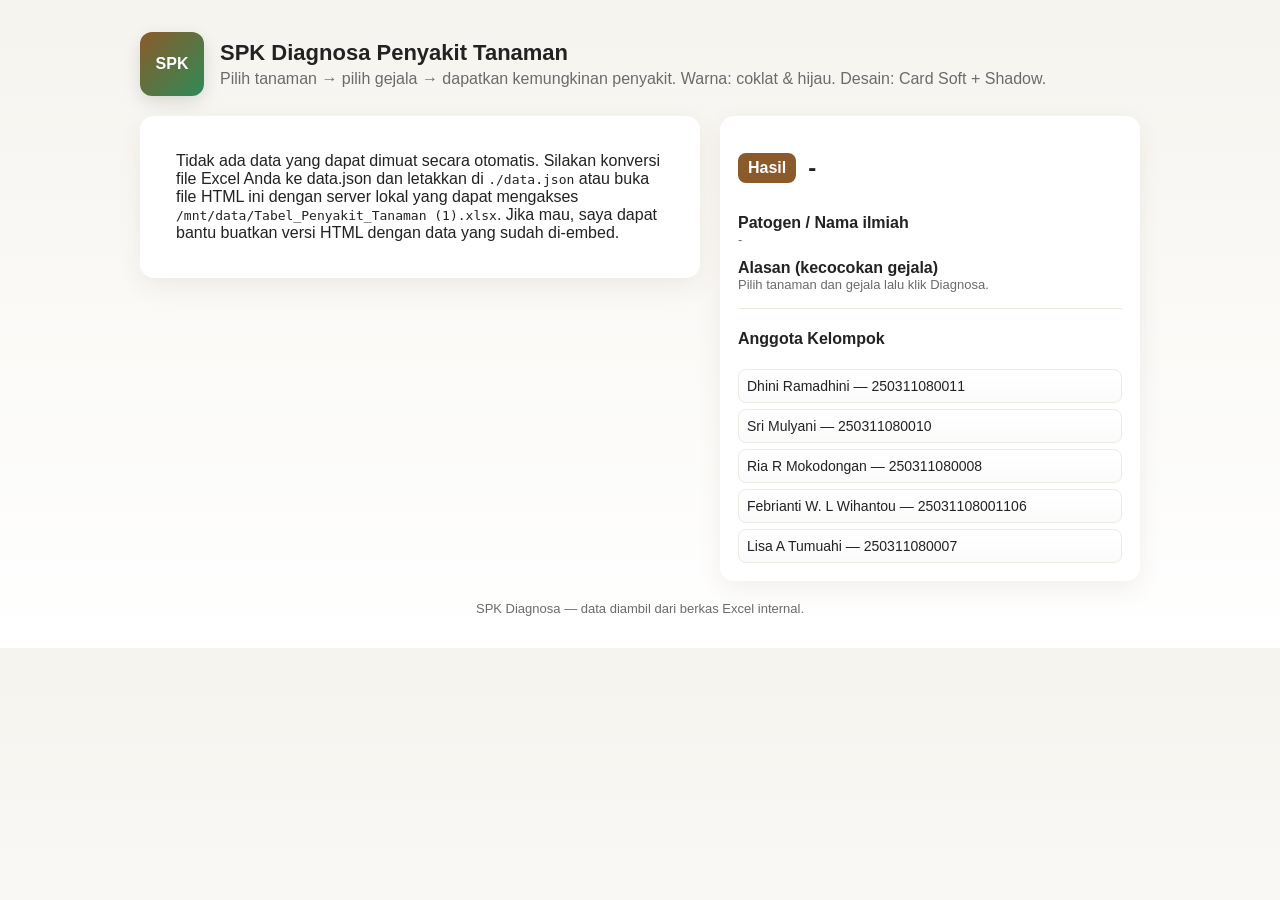
==== index.html @ 88ee93d5 "Rename Index.html to index.html" ====
<!doctype html>
<html lang="id">
<head>
  <meta charset="utf-8" />
  <meta name="viewport" content="width=device-width,initial-scale=1" />
  <title>SPK Diagnosa Penyakit Tanaman</title>
  <style>
    :root {
      --brown: #8B5A2B;
      --green: #2E8B57;
      --bg: #f6f4ef;
      --card: #fff;
      --muted: #6b6b6b;
    }
    body{font-family:Inter,Segoe UI,Roboto,Arial; background:linear-gradient(180deg,var(--bg),#ffffff); margin:0; padding:32px; color:#222;}
    .container{max-width:1000px;margin:0 auto;}
    .header{display:flex;align-items:center;gap:16px;margin-bottom:20px;}
    .logo{width:64px;height:64px;border-radius:12px;background:linear-gradient(135deg,var(--brown),var(--green));box-shadow:0 6px 18px rgba(0,0,0,0.12);display:flex;align-items:center;justify-content:center;color:white;font-weight:700;}
    h1{margin:0;font-size:22px;}
    p.lead{margin:4px 0 0;color:var(--muted);}

    .grid{display:grid;grid-template-columns:1fr 420px;gap:20px;align-items:start;}

    /* Card soft + shadow */
    .card{background:var(--card);border-radius:14px;padding:18px;box-shadow:0 8px 24px rgba(99,64,38,0.08);}    
    .card h3{margin-top:0;color:var(--brown);}    
    .select-row{display:flex;gap:12px;flex-direction:column;}
    label{
      font-size:13px;color:#444;font-weight:600;
    }
    select, .chip-list{width:100%;padding:10px;border-radius:10px;border:1px solid #e6e2dc;background:#fff;font-size:14px;}
    .chip-list{min-height:48px;display:flex;flex-wrap:wrap;gap:8px;align-items:center}
    .chip{padding:8px 10px;border-radius:999px;background:#fbf8f6;border:1px solid #efe7de;font-size:13px;color:#3b3b3b;box-shadow:0 4px 10px rgba(0,0,0,0.04)}
    button.primary{background:linear-gradient(90deg,var(--green),#3aa66a);color:white;border:none;padding:10px 14px;border-radius:10px;font-weight:700;cursor:pointer;box-shadow:0 8px 20px rgba(46,139,87,0.14)}
    .result-title{display:flex;align-items:center;gap:12px;}
    .result-badge{background:var(--brown);color:white;padding:6px 10px;border-radius:8px;font-weight:700}
    .muted{color:var(--muted);font-size:13px}

    .members{font-size:14px;display:flex;flex-direction:column;gap:6px}
    .member{padding:8px;border-radius:8px;background:linear-gradient(180deg,#fff,#fbfbfb);border:1px solid #efeae4}
    footer{margin-top:20px;text-align:center;color:var(--muted);font-size:13px}
    @media(max-width:880px){ .grid{grid-template-columns:1fr; } }
  </style>
</head>
<body>
  <div class="container">
    <div class="header">
      <div class="logo">SPK</div>
      <div>
        <h1>SPK Diagnosa Penyakit Tanaman</h1>
        <p class="lead">Pilih tanaman → pilih gejala → dapatkan kemungkinan penyakit. Warna: coklat & hijau. Desain: Card Soft + Shadow.</p>
      </div>
    </div>

    <div class="grid">
      <div class="card" id="leftCard">
        <h3>Pilih Tanaman & Gejala</h3>
        <div class="select-row">
          <div>
            <label for="tanamanSelect">Tanaman</label>
            <select id="tanamanSelect">
              <option value="">-- Pilih Tanaman --</option>
            </select>
          </div>

          <div>
            <label for="gejalaSelect">Gejala (pilih satu atau lebih)</label>
            <select id="gejalaSelect" multiple size="6"></select>
            <div class="muted" style="margin-top:8px">Tahan Ctrl/Cmd untuk memilih lebih dari satu.</div>
          </div>

          <div style="display:flex;gap:10px;align-items:center">
            <button class="primary" id="diagnosaBtn">Diagnosa</button>
            <button id="resetBtn" style="padding:10px;border-radius:10px;background:#fff;border:1px solid #efe7de;cursor:pointer">Reset</button>
          </div>
        </div>

        <div style="margin-top:18px">
          <h4>Gejala terpilih</h4>
          <div class="chip-list" id="selectedChips"></div>
        </div>
      </div>

      <div class="card" id="resultCard">
        <div class="result-title">
          <div class="result-badge">Hasil</div>
          <div>
            <h2 id="resultPenyakit">-</h2>
            <div class="muted" id="resultTanaman"></div>
          </div>
        </div>

        <div style="margin-top:12px">
          <strong>Patogen / Nama ilmiah</strong>
          <div id="resultPatogen" class="muted">-</div>
        </div>

        <div style="margin-top:12px">
          <strong>Alasan (kecocokan gejala)</strong>
          <div id="reasoning" class="muted">Pilih tanaman dan gejala lalu klik Diagnosa.</div>
        </div>

        <hr style="margin:16px 0;border:none;border-top:1px solid #efe7de">

        <h4>Anggota Kelompok</h4>
        <div class="members">
          <div class="member">Dhini Ramadhini — 250311080011</div>
          <div class="member">Sri Mulyani — 250311080010</div>
          <div class="member">Ria R Mokodongan — 250311080008</div>
          <div class="member">Febrianti W. L Wihantou — 25031108001106</div>
          <div class="member">Lisa A Tumuahi — 250311080007</div>
        </div>

      </div>
    </div>

    <footer>
      SPK Diagnosa — data diambil dari berkas Excel internal.
    </footer>
  </div>

  <script>
    // NOTE: This page expects data to be supplied as a JSON array of objects with the fields:
    // {tanaman: string, penyakit: string, patogen: string, gejala: ["gejala1","gejala2"]}
    // For convenience the original Excel file path that you uploaded is:
    // /mnt/data/Tabel_Penyakit_Tanaman (1).xlsx
    // ---
    // Because client-side browsers cannot directly parse .xlsx without extra libraries, there are two easy options:
    // 1) (Recommended) On your machine, convert the Excel to JSON (array) and save as data.json next to this HTML. Example script (Python/pandas):
    //    df = pd.read_excel('Tabel_Penyakit_Tanaman (1).xlsx')
    //    df.to_json('data.json', orient='records', force_ascii=False)
    //    Then place data.json alongside this HTML and the app will load it automatically.
    // 2) Alternatively, embed the DATA array directly in this file by replacing the placeholder below.

    // If you converted Excel to data.json and placed it next to this file, the app will attempt to load it automatically.
    const FALLBACK_JSON = '/mnt/data/data.json';

    // Simple loader: try to fetch data.json, otherwise fall back to embedded DATA variable (if you manually paste it below).
    let DATA = null;

    async function loadData(){
      // Try to fetch JSON file
      try{
        const resp = await fetch(FALLBACK_JSON);
        if(resp.ok){
          DATA = await resp.json();
          initApp();
          return;
        }
      }catch(e){ /* ignore */ }

      // If no external json, try to use embedded placeholder (user can paste JSON array into EMBEDDED_DATA below)
      if(typeof EMBEDDED_DATA !== 'undefined'){
        DATA = EMBEDDED_DATA;
        initApp();
        return;
      }

      // Final fallback: show helpful message
      document.getElementById('leftCard').innerHTML = '<div style="padding:18px">Tidak ada data yang dapat dimuat secara otomatis. Silakan konversi file Excel Anda ke data.json dan letakkan di <code>./data.json</code> atau buka file HTML ini dengan server lokal yang dapat mengakses <code>/mnt/data/Tabel_Penyakit_Tanaman (1).xlsx</code>. Jika mau, saya dapat bantu buatkan versi HTML dengan data yang sudah di-embed.</div>';
    }

    function initApp(){
      // Ensure DATA shape
      if(!Array.isArray(DATA)){
        document.getElementById('leftCard').innerHTML = '<div style="padding:18px">Format data tidak valid. Harus berupa array JSON.</div>';
        return;
      }

      const tanamanSet = Array.from(new Set(DATA.map(d=>d.tanaman))).sort();
      const tanamanSelect = document.getElementById('tanamanSelect');
      const gejalaSelect = document.getElementById('gejalaSelect');
      const selectedChips = document.getElementById('selectedChips');
      const diagnosaBtn = document.getElementById('diagnosaBtn');
      const resetBtn = document.getElementById('resetBtn');

      function populateTanaman(){
        tanamanSet.forEach(t => {
          const opt = document.createElement('option');
          opt.value = t;
          opt.textContent = t;
          tanamanSelect.appendChild(opt);
        });
      }

      function populateGejalaFor(tanaman){
        gejalaSelect.innerHTML = '';
        selectedChips.innerHTML = '';
        if(!tanaman) return;
        const items = DATA.filter(d=>d.tanaman===tanaman);
        const gejalaSet = new Set();
        items.forEach(it=>{ (it.gejala||[]).forEach(g=>gejalaSet.add(g)); });
        const gejalaArr = Array.from(gejalaSet);
        if(gejalaArr.length===0){
          const opt = document.createElement('option'); opt.textContent='(tidak ada gejala tercatat untuk tanaman ini)'; opt.disabled=true; gejalaSelect.appendChild(opt); return;
        }
        gejalaArr.forEach(g=>{ const opt=document.createElement('option'); opt.value=g; opt.textContent=g; gejalaSelect.appendChild(opt); });
      }

      function refreshChips(){ selectedChips.innerHTML=''; const selected = Array.from(gejalaSelect.selectedOptions).map(o=>o.value); selected.forEach(s=>{ const c=document.createElement('div'); c.className='chip'; c.textContent=s; selectedChips.appendChild(c); }); }

      tanamanSelect.addEventListener('change', e=> populateGejalaFor(e.target.value) );
      gejalaSelect.addEventListener('change', refreshChips);

      resetBtn.addEventListener('click', ()=>{
        tanamanSelect.value=''; gejalaSelect.innerHTML=''; selectedChips.innerHTML=''; document.getElementById('resultPenyakit').textContent='-'; document.getElementById('resultTanaman').textContent=''; document.getElementById('resultPatogen').textContent='-'; document.getElementById('reasoning').textContent='Pilih tanaman dan gejala lalu klik Diagnosa.';
      });

      diagnosaBtn.addEventListener('click', ()=>{
        const tanaman = tanamanSelect.value; const selected = Array.from(gejalaSelect.selectedOptions).map(o=>o.value);
        if(!tanaman){ alert('Pilih tanaman terlebih dahulu'); return; }
        if(selected.length===0){ alert('Pilih setidaknya satu gejala'); return; }
        const candidates = DATA.filter(d=>d.tanaman===tanaman).map(d=>{ const matchCount = selected.filter(s => (d.gejala||[]).includes(s)).length; return {...d, matchCount}; }).filter(d=>d.matchCount>0).sort((a,b)=>b.matchCount - a.matchCount);
        if(candidates.length===0){ document.getElementById('resultPenyakit').textContent='Tidak ditemukan'; document.getElementById('resultTanaman').textContent=tanaman; document.getElementById('resultPatogen').textContent='-'; document.getElementById('reasoning').textContent='Tidak ada penyakit dalam data yang memiliki gejala terpilih.'; return; }
        const top = candidates[0]; const topMatches = top.matchCount; const reasoningParts = []; reasoningParts.push(`Gejala terpilih: ${selected.join('; ')}`); reasoningParts.push(`Jumlah gejala cocok: ${topMatches} dari ${selected.length}`); reasoningParts.push(`Sumber data: berkas excel internal.`);
        document.getElementById('resultPenyakit').textContent=top.penyakit; document.getElementById('resultTanaman').textContent=top.tanaman; document.getElementById('resultPatogen').textContent=(top.patogen||'-'); document.getElementById('reasoning').textContent=reasoningParts.join(' | ');
      });

      populateTanaman();
    }

    // Kick off
    loadData();
  </script>
</body>
</html>
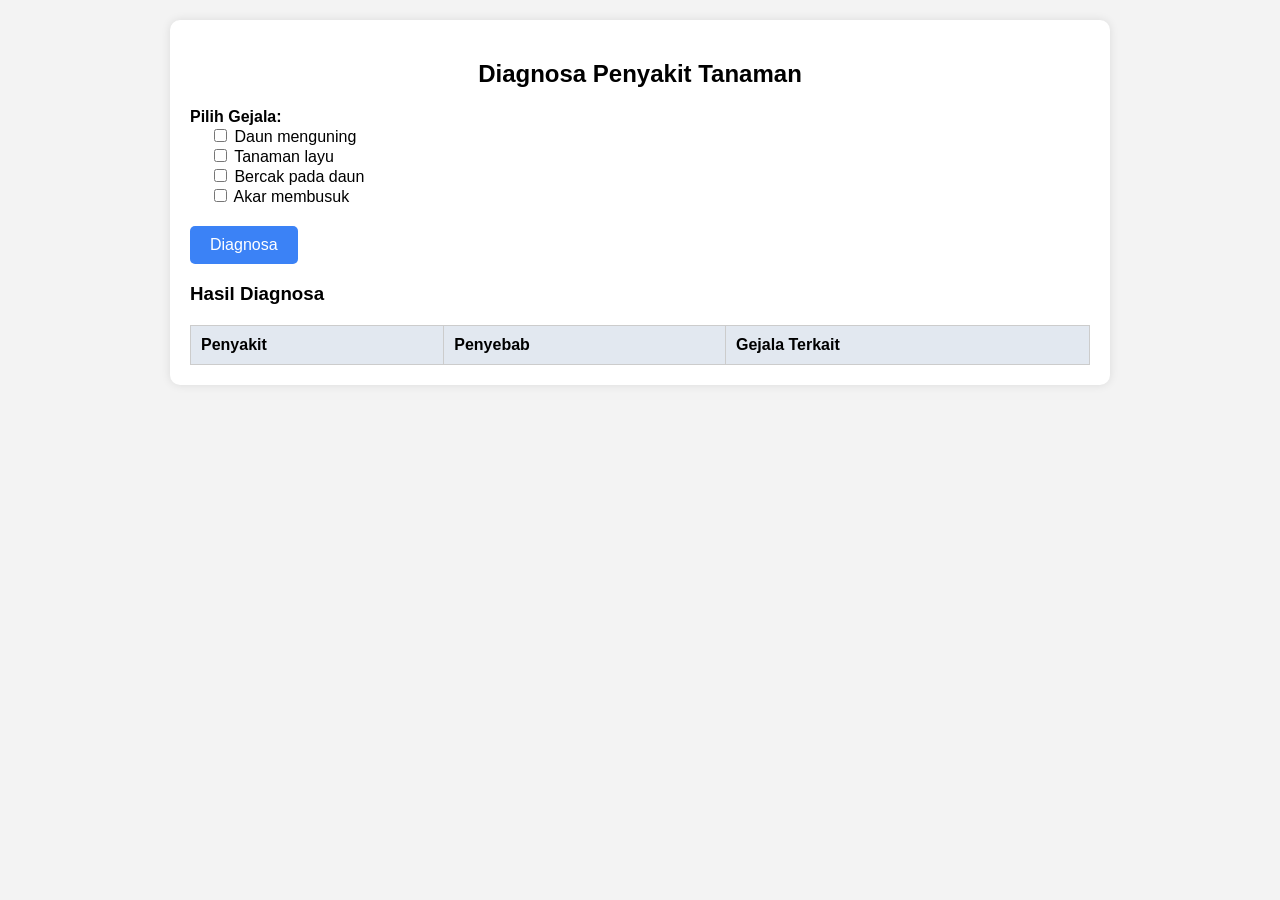
==== commit c118a387: "Update index.html" ====
--- a/index.html
+++ b/index.html
@@ -1,226 +1,130 @@
-<!doctype html>
+<!DOCTYPE html>
 <html lang="id">
 <head>
-  <meta charset="utf-8" />
-  <meta name="viewport" content="width=device-width,initial-scale=1" />
-  <title>SPK Diagnosa Penyakit Tanaman</title>
-  <style>
-    :root {
-      --brown: #8B5A2B;
-      --green: #2E8B57;
-      --bg: #f6f4ef;
-      --card: #fff;
-      --muted: #6b6b6b;
-    }
-    body{font-family:Inter,Segoe UI,Roboto,Arial; background:linear-gradient(180deg,var(--bg),#ffffff); margin:0; padding:32px; color:#222;}
-    .container{max-width:1000px;margin:0 auto;}
-    .header{display:flex;align-items:center;gap:16px;margin-bottom:20px;}
-    .logo{width:64px;height:64px;border-radius:12px;background:linear-gradient(135deg,var(--brown),var(--green));box-shadow:0 6px 18px rgba(0,0,0,0.12);display:flex;align-items:center;justify-content:center;color:white;font-weight:700;}
-    h1{margin:0;font-size:22px;}
-    p.lead{margin:4px 0 0;color:var(--muted);}
-
-    .grid{display:grid;grid-template-columns:1fr 420px;gap:20px;align-items:start;}
-
-    /* Card soft + shadow */
-    .card{background:var(--card);border-radius:14px;padding:18px;box-shadow:0 8px 24px rgba(99,64,38,0.08);}    
-    .card h3{margin-top:0;color:var(--brown);}    
-    .select-row{display:flex;gap:12px;flex-direction:column;}
-    label{
-      font-size:13px;color:#444;font-weight:600;
-    }
-    select, .chip-list{width:100%;padding:10px;border-radius:10px;border:1px solid #e6e2dc;background:#fff;font-size:14px;}
-    .chip-list{min-height:48px;display:flex;flex-wrap:wrap;gap:8px;align-items:center}
-    .chip{padding:8px 10px;border-radius:999px;background:#fbf8f6;border:1px solid #efe7de;font-size:13px;color:#3b3b3b;box-shadow:0 4px 10px rgba(0,0,0,0.04)}
-    button.primary{background:linear-gradient(90deg,var(--green),#3aa66a);color:white;border:none;padding:10px 14px;border-radius:10px;font-weight:700;cursor:pointer;box-shadow:0 8px 20px rgba(46,139,87,0.14)}
-    .result-title{display:flex;align-items:center;gap:12px;}
-    .result-badge{background:var(--brown);color:white;padding:6px 10px;border-radius:8px;font-weight:700}
-    .muted{color:var(--muted);font-size:13px}
-
-    .members{font-size:14px;display:flex;flex-direction:column;gap:6px}
-    .member{padding:8px;border-radius:8px;background:linear-gradient(180deg,#fff,#fbfbfb);border:1px solid #efeae4}
-    footer{margin-top:20px;text-align:center;color:var(--muted);font-size:13px}
-    @media(max-width:880px){ .grid{grid-template-columns:1fr; } }
-  </style>
+    <meta charset="UTF-8" />
+    <meta name="viewport" content="width=device-width, initial-scale=1.0" />
+    <title>Diagnosa Penyakit Tanaman</title>
+    <style>
+        body {
+            font-family: Arial, sans-serif;
+            background: #f3f3f3;
+            margin: 0;
+            padding: 20px;
+        }
+        .container {
+            max-width: 900px;
+            margin: auto;
+            background: #fff;
+            padding: 20px;
+            border-radius: 10px;
+            box-shadow: 0 0 10px rgba(0,0,0,0.1);
+        }
+        h2 {
+            text-align: center;
+        }
+        label {
+            font-weight: bold;
+        }
+        .gejala-list {
+            margin-left: 20px;
+        }
+        button {
+            margin-top: 20px;
+            padding: 10px 20px;
+            border: none;
+            background: #3b82f6;
+            color: white;
+            font-size: 16px;
+            border-radius: 5px;
+            cursor: pointer;
+        }
+        button:hover {
+            background: #2563eb;
+        }
+        table {
+            width: 100%;
+            border-collapse: collapse;
+            margin-top: 20px;
+        }
+        table, th, td {
+            border: 1px solid #ccc;
+        }
+        th, td {
+            padding: 10px;
+            text-align: left;
+        }
+        th {
+            background: #e2e8f0;
+        }
+    </style>
 </head>
 <body>
-  <div class="container">
-    <div class="header">
-      <div class="logo">SPK</div>
-      <div>
-        <h1>SPK Diagnosa Penyakit Tanaman</h1>
-        <p class="lead">Pilih tanaman → pilih gejala → dapatkan kemungkinan penyakit. Warna: coklat & hijau. Desain: Card Soft + Shadow.</p>
-      </div>
+    <div class="container">
+        <h2>Diagnosa Penyakit Tanaman</h2>
+
+        <label>Pilih Gejala:</label>
+        <div class="gejala-list">
+            <input type="checkbox" id="kuning" value="Daun menguning"> Daun menguning<br>
+            <input type="checkbox" id="layu" value="Tanaman layu"> Tanaman layu<br>
+            <input type="checkbox" id="bercak" value="Bercak pada daun"> Bercak pada daun<br>
+            <input type="checkbox" id="akar" value="Akar membusuk"> Akar membusuk<br>
+        </div>
+
+        <button onclick="diagnosa()">Diagnosa</button>
+
+        <h3>Hasil Diagnosa</h3>
+        <table id="hasilTable">
+            <thead>
+                <tr>
+                    <th>Penyakit</th>
+                    <th>Penyebab</th>
+                    <th>Gejala Terkait</th>
+                </tr>
+            </thead>
+            <tbody></tbody>
+        </table>
     </div>
 
-    <div class="grid">
-      <div class="card" id="leftCard">
-        <h3>Pilih Tanaman & Gejala</h3>
-        <div class="select-row">
-          <div>
-            <label for="tanamanSelect">Tanaman</label>
-            <select id="tanamanSelect">
-              <option value="">-- Pilih Tanaman --</option>
-            </select>
-          </div>
+    <script>
+        const dataPenyakit = [
+            {
+                nama: "Layuh Fusarium",
+                penyebab: "Jamur Fusarium oxysporum",
+                gejala: ["Tanaman layu", "Daun menguning"]
+            },
+            {
+                nama: "Busuk Akar",
+                penyebab: "Jamur Rhizoctonia solani",
+                gejala: ["Akar membusuk", "Tanaman layu"]
+            },
+            {
+                nama: "Bercak Daun",
+                penyebab: "Jamur Cercospora sp.",
+                gejala: ["Bercak pada daun"]
+            }
+        ];
 
-          <div>
-            <label for="gejalaSelect">Gejala (pilih satu atau lebih)</label>
-            <select id="gejalaSelect" multiple size="6"></select>
-            <div class="muted" style="margin-top:8px">Tahan Ctrl/Cmd untuk memilih lebih dari satu.</div>
-          </div>
+        function diagnosa() {
+            const checkboxes = document.querySelectorAll('input[type="checkbox"]');
+            const gejalaDipilih = [];
+            checkboxes.forEach(cb => { if (cb.checked) gejalaDipilih.push(cb.value); });
 
-          <div style="display:flex;gap:10px;align-items:center">
-            <button class="primary" id="diagnosaBtn">Diagnosa</button>
-            <button id="resetBtn" style="padding:10px;border-radius:10px;background:#fff;border:1px solid #efe7de;cursor:pointer">Reset</button>
-          </div>
-        </div>
+            const hasil = dataPenyakit.filter(item => 
+                item.gejala.some(g => gejalaDipilih.includes(g))
+            );
 
-        <div style="margin-top:18px">
-          <h4>Gejala terpilih</h4>
-          <div class="chip-list" id="selectedChips"></div>
-        </div>
-      </div>
+            const tbody = document.querySelector('#hasilTable tbody');
+            tbody.innerHTML = "";
 
-      <div class="card" id="resultCard">
-        <div class="result-title">
-          <div class="result-badge">Hasil</div>
-          <div>
-            <h2 id="resultPenyakit">-</h2>
-            <div class="muted" id="resultTanaman"></div>
-          </div>
-        </div>
-
-        <div style="margin-top:12px">
-          <strong>Patogen / Nama ilmiah</strong>
-          <div id="resultPatogen" class="muted">-</div>
-        </div>
-
-        <div style="margin-top:12px">
-          <strong>Alasan (kecocokan gejala)</strong>
-          <div id="reasoning" class="muted">Pilih tanaman dan gejala lalu klik Diagnosa.</div>
-        </div>
-
-        <hr style="margin:16px 0;border:none;border-top:1px solid #efe7de">
-
-        <h4>Anggota Kelompok</h4>
-        <div class="members">
-          <div class="member">Dhini Ramadhini — 250311080011</div>
-          <div class="member">Sri Mulyani — 250311080010</div>
-          <div class="member">Ria R Mokodongan — 250311080008</div>
-          <div class="member">Febrianti W. L Wihantou — 25031108001106</div>
-          <div class="member">Lisa A Tumuahi — 250311080007</div>
-        </div>
-
-      </div>
-    </div>
-
-    <footer>
-      SPK Diagnosa — data diambil dari berkas Excel internal.
-    </footer>
-  </div>
-
-  <script>
-    // NOTE: This page expects data to be supplied as a JSON array of objects with the fields:
-    // {tanaman: string, penyakit: string, patogen: string, gejala: ["gejala1","gejala2"]}
-    // For convenience the original Excel file path that you uploaded is:
-    // /mnt/data/Tabel_Penyakit_Tanaman (1).xlsx
-    // ---
-    // Because client-side browsers cannot directly parse .xlsx without extra libraries, there are two easy options:
-    // 1) (Recommended) On your machine, convert the Excel to JSON (array) and save as data.json next to this HTML. Example script (Python/pandas):
-    //    df = pd.read_excel('Tabel_Penyakit_Tanaman (1).xlsx')
-    //    df.to_json('data.json', orient='records', force_ascii=False)
-    //    Then place data.json alongside this HTML and the app will load it automatically.
-    // 2) Alternatively, embed the DATA array directly in this file by replacing the placeholder below.
-
-    // If you converted Excel to data.json and placed it next to this file, the app will attempt to load it automatically.
-    const FALLBACK_JSON = '/mnt/data/data.json';
-
-    // Simple loader: try to fetch data.json, otherwise fall back to embedded DATA variable (if you manually paste it below).
-    let DATA = null;
-
-    async function loadData(){
-      // Try to fetch JSON file
-      try{
-        const resp = await fetch(FALLBACK_JSON);
-        if(resp.ok){
-          DATA = await resp.json();
-          initApp();
-          return;
+            hasil.forEach(item => {
+                const row = `<tr>
+                        <td>${item.nama}</td>
+                        <td>${item.penyebab}</td>
+                        <td>${item.gejala.join(", ")}</td>
+                    </tr>`;
+                tbody.innerHTML += row;
+            });
         }
-      }catch(e){ /* ignore */ }
-
-      // If no external json, try to use embedded placeholder (user can paste JSON array into EMBEDDED_DATA below)
-      if(typeof EMBEDDED_DATA !== 'undefined'){
-        DATA = EMBEDDED_DATA;
-        initApp();
-        return;
-      }
-
-      // Final fallback: show helpful message
-      document.getElementById('leftCard').innerHTML = '<div style="padding:18px">Tidak ada data yang dapat dimuat secara otomatis. Silakan konversi file Excel Anda ke data.json dan letakkan di <code>./data.json</code> atau buka file HTML ini dengan server lokal yang dapat mengakses <code>/mnt/data/Tabel_Penyakit_Tanaman (1).xlsx</code>. Jika mau, saya dapat bantu buatkan versi HTML dengan data yang sudah di-embed.</div>';
-    }
-
-    function initApp(){
-      // Ensure DATA shape
-      if(!Array.isArray(DATA)){
-        document.getElementById('leftCard').innerHTML = '<div style="padding:18px">Format data tidak valid. Harus berupa array JSON.</div>';
-        return;
-      }
-
-      const tanamanSet = Array.from(new Set(DATA.map(d=>d.tanaman))).sort();
-      const tanamanSelect = document.getElementById('tanamanSelect');
-      const gejalaSelect = document.getElementById('gejalaSelect');
-      const selectedChips = document.getElementById('selectedChips');
-      const diagnosaBtn = document.getElementById('diagnosaBtn');
-      const resetBtn = document.getElementById('resetBtn');
-
-      function populateTanaman(){
-        tanamanSet.forEach(t => {
-          const opt = document.createElement('option');
-          opt.value = t;
-          opt.textContent = t;
-          tanamanSelect.appendChild(opt);
-        });
-      }
-
-      function populateGejalaFor(tanaman){
-        gejalaSelect.innerHTML = '';
-        selectedChips.innerHTML = '';
-        if(!tanaman) return;
-        const items = DATA.filter(d=>d.tanaman===tanaman);
-        const gejalaSet = new Set();
-        items.forEach(it=>{ (it.gejala||[]).forEach(g=>gejalaSet.add(g)); });
-        const gejalaArr = Array.from(gejalaSet);
-        if(gejalaArr.length===0){
-          const opt = document.createElement('option'); opt.textContent='(tidak ada gejala tercatat untuk tanaman ini)'; opt.disabled=true; gejalaSelect.appendChild(opt); return;
-        }
-        gejalaArr.forEach(g=>{ const opt=document.createElement('option'); opt.value=g; opt.textContent=g; gejalaSelect.appendChild(opt); });
-      }
-
-      function refreshChips(){ selectedChips.innerHTML=''; const selected = Array.from(gejalaSelect.selectedOptions).map(o=>o.value); selected.forEach(s=>{ const c=document.createElement('div'); c.className='chip'; c.textContent=s; selectedChips.appendChild(c); }); }
-
-      tanamanSelect.addEventListener('change', e=> populateGejalaFor(e.target.value) );
-      gejalaSelect.addEventListener('change', refreshChips);
-
-      resetBtn.addEventListener('click', ()=>{
-        tanamanSelect.value=''; gejalaSelect.innerHTML=''; selectedChips.innerHTML=''; document.getElementById('resultPenyakit').textContent='-'; document.getElementById('resultTanaman').textContent=''; document.getElementById('resultPatogen').textContent='-'; document.getElementById('reasoning').textContent='Pilih tanaman dan gejala lalu klik Diagnosa.';
-      });
-
-      diagnosaBtn.addEventListener('click', ()=>{
-        const tanaman = tanamanSelect.value; const selected = Array.from(gejalaSelect.selectedOptions).map(o=>o.value);
-        if(!tanaman){ alert('Pilih tanaman terlebih dahulu'); return; }
-        if(selected.length===0){ alert('Pilih setidaknya satu gejala'); return; }
-        const candidates = DATA.filter(d=>d.tanaman===tanaman).map(d=>{ const matchCount = selected.filter(s => (d.gejala||[]).includes(s)).length; return {...d, matchCount}; }).filter(d=>d.matchCount>0).sort((a,b)=>b.matchCount - a.matchCount);
-        if(candidates.length===0){ document.getElementById('resultPenyakit').textContent='Tidak ditemukan'; document.getElementById('resultTanaman').textContent=tanaman; document.getElementById('resultPatogen').textContent='-'; document.getElementById('reasoning').textContent='Tidak ada penyakit dalam data yang memiliki gejala terpilih.'; return; }
-        const top = candidates[0]; const topMatches = top.matchCount; const reasoningParts = []; reasoningParts.push(`Gejala terpilih: ${selected.join('; ')}`); reasoningParts.push(`Jumlah gejala cocok: ${topMatches} dari ${selected.length}`); reasoningParts.push(`Sumber data: berkas excel internal.`);
-        document.getElementById('resultPenyakit').textContent=top.penyakit; document.getElementById('resultTanaman').textContent=top.tanaman; document.getElementById('resultPatogen').textContent=(top.patogen||'-'); document.getElementById('reasoning').textContent=reasoningParts.join(' | ');
-      });
-
-      populateTanaman();
-    }
-
-    // Kick off
-    loadData();
-  </script>
+    </script>
 </body>
 </html>
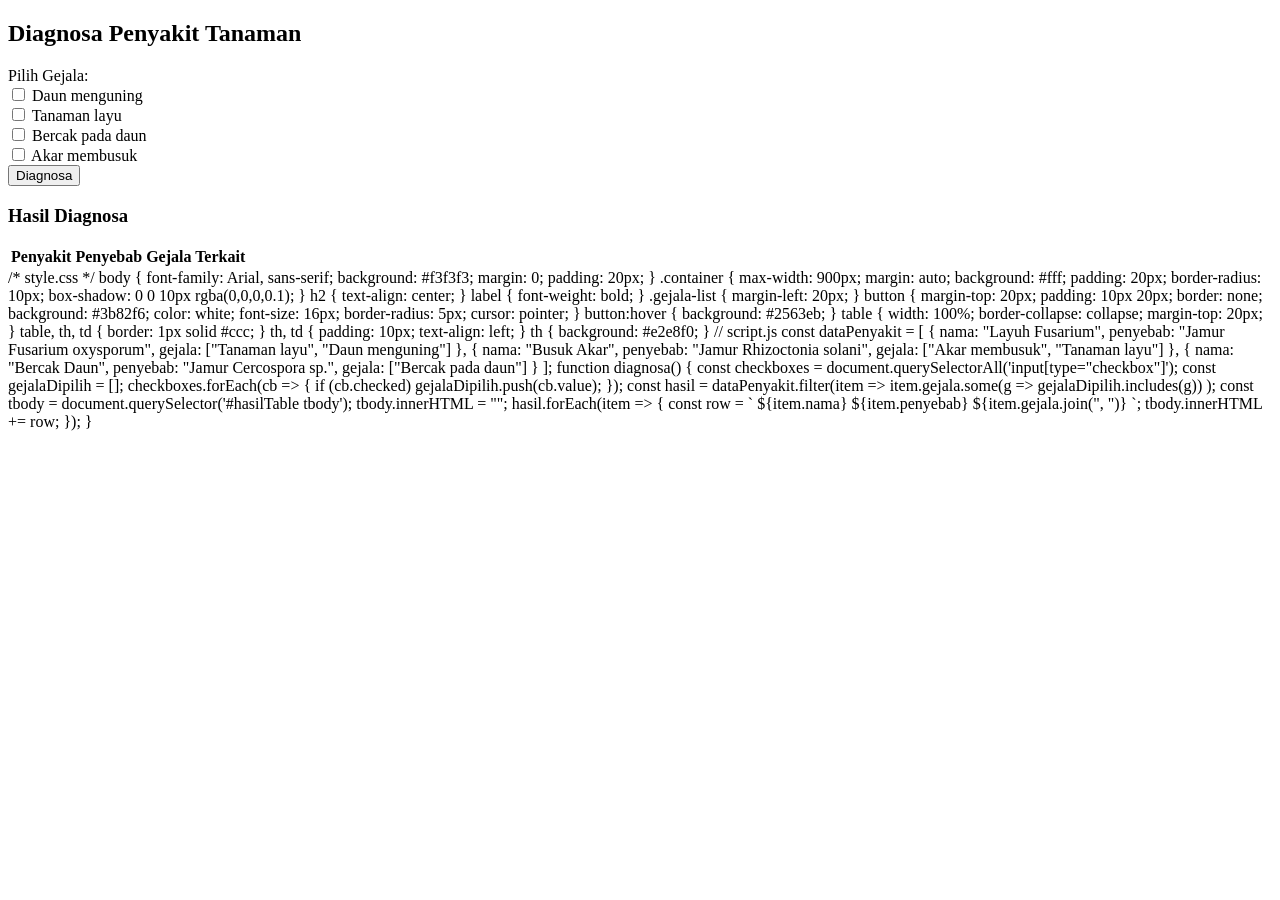
==== commit 339e70e0: "Update index.html" ====
--- a/index.html
+++ b/index.html
@@ -1,62 +1,11 @@
+<!-- index.html -->
 <!DOCTYPE html>
 <html lang="id">
 <head>
     <meta charset="UTF-8" />
     <meta name="viewport" content="width=device-width, initial-scale=1.0" />
     <title>Diagnosa Penyakit Tanaman</title>
-    <style>
-        body {
-            font-family: Arial, sans-serif;
-            background: #f3f3f3;
-            margin: 0;
-            padding: 20px;
-        }
-        .container {
-            max-width: 900px;
-            margin: auto;
-            background: #fff;
-            padding: 20px;
-            border-radius: 10px;
-            box-shadow: 0 0 10px rgba(0,0,0,0.1);
-        }
-        h2 {
-            text-align: center;
-        }
-        label {
-            font-weight: bold;
-        }
-        .gejala-list {
-            margin-left: 20px;
-        }
-        button {
-            margin-top: 20px;
-            padding: 10px 20px;
-            border: none;
-            background: #3b82f6;
-            color: white;
-            font-size: 16px;
-            border-radius: 5px;
-            cursor: pointer;
-        }
-        button:hover {
-            background: #2563eb;
-        }
-        table {
-            width: 100%;
-            border-collapse: collapse;
-            margin-top: 20px;
-        }
-        table, th, td {
-            border: 1px solid #ccc;
-        }
-        th, td {
-            padding: 10px;
-            text-align: left;
-        }
-        th {
-            background: #e2e8f0;
-        }
-    </style>
+    <link rel="stylesheet" href="style.css" />
 </head>
 <body>
     <div class="container">
@@ -64,10 +13,10 @@
 
         <label>Pilih Gejala:</label>
         <div class="gejala-list">
-            <input type="checkbox" id="kuning" value="Daun menguning"> Daun menguning<br>
-            <input type="checkbox" id="layu" value="Tanaman layu"> Tanaman layu<br>
-            <input type="checkbox" id="bercak" value="Bercak pada daun"> Bercak pada daun<br>
-            <input type="checkbox" id="akar" value="Akar membusuk"> Akar membusuk<br>
+            <input type="checkbox" value="Daun menguning"> Daun menguning<br>
+            <input type="checkbox" value="Tanaman layu"> Tanaman layu<br>
+            <input type="checkbox" value="Bercak pada daun"> Bercak pada daun<br>
+            <input type="checkbox" value="Akar membusuk"> Akar membusuk<br>
         </div>
 
         <button onclick="diagnosa()">Diagnosa</button>
@@ -85,46 +34,105 @@
         </table>
     </div>
 
-    <script>
-        const dataPenyakit = [
-            {
-                nama: "Layuh Fusarium",
-                penyebab: "Jamur Fusarium oxysporum",
-                gejala: ["Tanaman layu", "Daun menguning"]
-            },
-            {
-                nama: "Busuk Akar",
-                penyebab: "Jamur Rhizoctonia solani",
-                gejala: ["Akar membusuk", "Tanaman layu"]
-            },
-            {
-                nama: "Bercak Daun",
-                penyebab: "Jamur Cercospora sp.",
-                gejala: ["Bercak pada daun"]
-            }
-        ];
-
-        function diagnosa() {
-            const checkboxes = document.querySelectorAll('input[type="checkbox"]');
-            const gejalaDipilih = [];
-            checkboxes.forEach(cb => { if (cb.checked) gejalaDipilih.push(cb.value); });
-
-            const hasil = dataPenyakit.filter(item => 
-                item.gejala.some(g => gejalaDipilih.includes(g))
-            );
-
-            const tbody = document.querySelector('#hasilTable tbody');
-            tbody.innerHTML = "";
-
-            hasil.forEach(item => {
-                const row = `<tr>
-                        <td>${item.nama}</td>
-                        <td>${item.penyebab}</td>
-                        <td>${item.gejala.join(", ")}</td>
-                    </tr>`;
-                tbody.innerHTML += row;
-            });
-        }
-    </script>
+    <script src="script.js"></script>
 </body>
 </html>
+
+
+/* style.css */
+body {
+    font-family: Arial, sans-serif;
+    background: #f3f3f3;
+    margin: 0;
+    padding: 20px;
+}
+.container {
+    max-width: 900px;
+    margin: auto;
+    background: #fff;
+    padding: 20px;
+    border-radius: 10px;
+    box-shadow: 0 0 10px rgba(0,0,0,0.1);
+}
+h2 {
+    text-align: center;
+}
+label {
+    font-weight: bold;
+}
+.gejala-list {
+    margin-left: 20px;
+}
+button {
+    margin-top: 20px;
+    padding: 10px 20px;
+    border: none;
+    background: #3b82f6;
+    color: white;
+    font-size: 16px;
+    border-radius: 5px;
+    cursor: pointer;
+}
+button:hover {
+    background: #2563eb;
+}
+table {
+    width: 100%;
+    border-collapse: collapse;
+    margin-top: 20px;
+}
+table, th, td {
+    border: 1px solid #ccc;
+}
+th, td {
+    padding: 10px;
+    text-align: left;
+}
+th {
+    background: #e2e8f0;
+}
+
+
+// script.js
+const dataPenyakit = [
+    {
+        nama: "Layuh Fusarium",
+        penyebab: "Jamur Fusarium oxysporum",
+        gejala: ["Tanaman layu", "Daun menguning"]
+    },
+    {
+        nama: "Busuk Akar",
+        penyebab: "Jamur Rhizoctonia solani",
+        gejala: ["Akar membusuk", "Tanaman layu"]
+    },
+    {
+        nama: "Bercak Daun",
+        penyebab: "Jamur Cercospora sp.",
+        gejala: ["Bercak pada daun"]
+    }
+];
+
+function diagnosa() {
+    const checkboxes = document.querySelectorAll('input[type="checkbox"]');
+    const gejalaDipilih = [];
+
+    checkboxes.forEach(cb => {
+        if (cb.checked) gejalaDipilih.push(cb.value);
+    });
+
+    const hasil = dataPenyakit.filter(item =>
+        item.gejala.some(g => gejalaDipilih.includes(g))
+    );
+
+    const tbody = document.querySelector('#hasilTable tbody');
+    tbody.innerHTML = "";
+
+    hasil.forEach(item => {
+        const row = `<tr>
+                <td>${item.nama}</td>
+                <td>${item.penyebab}</td>
+                <td>${item.gejala.join(", ")}</td>
+            </tr>`;
+        tbody.innerHTML += row;
+    });
+}
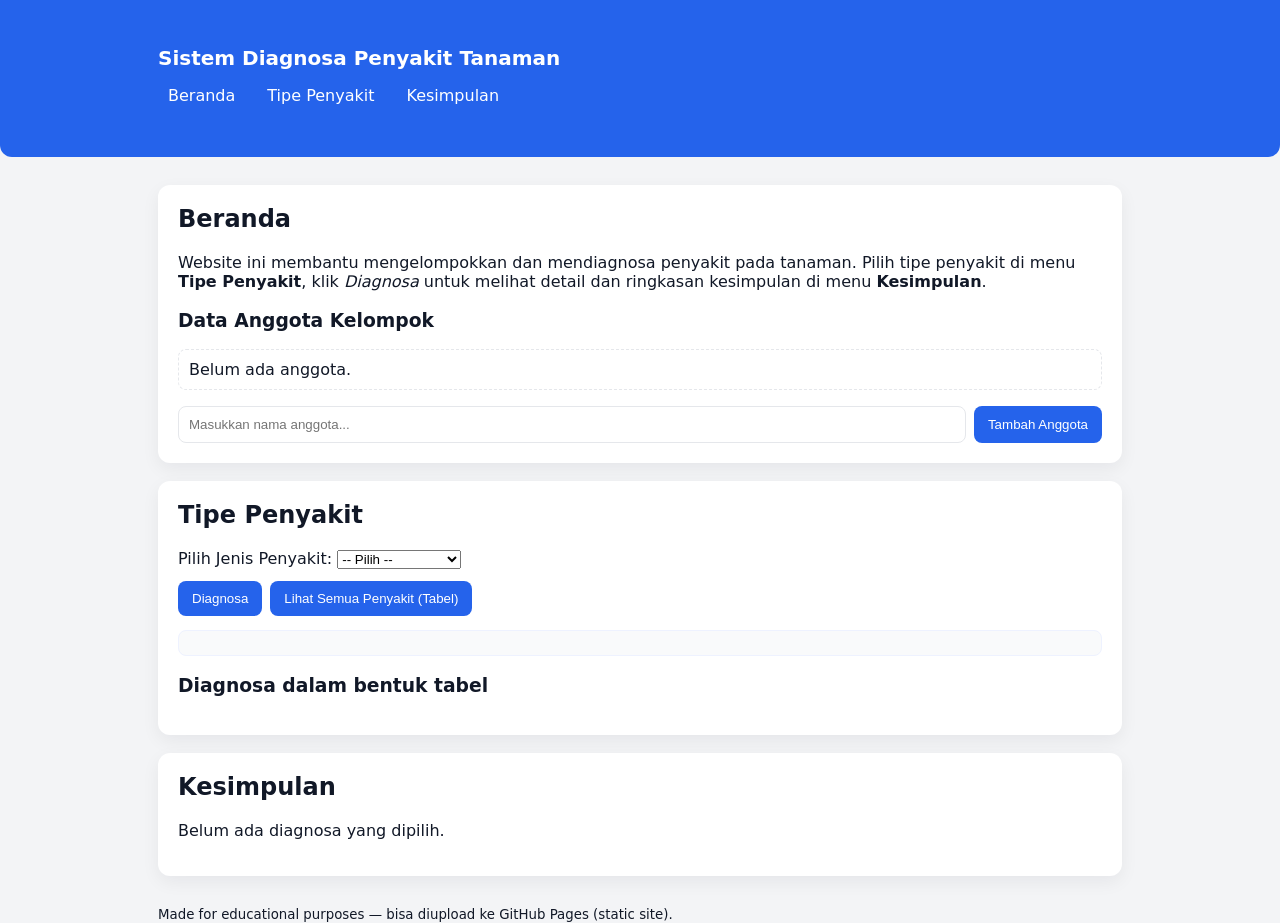
==== commit f72e8c62: "Add files via upload" ====
--- a/index.html
+++ b/index.html
@@ -1,138 +1,91 @@
-<!-- index.html -->
 <!DOCTYPE html>
 <html lang="id">
 <head>
-    <meta charset="UTF-8" />
-    <meta name="viewport" content="width=device-width, initial-scale=1.0" />
-    <title>Diagnosa Penyakit Tanaman</title>
-    <link rel="stylesheet" href="style.css" />
+  <meta charset="utf-8" />
+  <meta name="viewport" content="width=device-width,initial-scale=1" />
+  <title>Sistem Diagnosa Penyakit Tanaman</title>
+  <link rel="stylesheet" href="style.css" />
 </head>
 <body>
+  <header class="site-header">
     <div class="container">
-        <h2>Diagnosa Penyakit Tanaman</h2>
+      <h1>Sistem Diagnosa Penyakit Tanaman</h1>
+      <nav>
+        <ul class="menu">
+          <li><a href="#beranda">Beranda</a></li>
+          <li><a href="#tipe">Tipe Penyakit</a></li>
+          <li><a href="#kesimpulan">Kesimpulan</a></li>
+        </ul>
+      </nav>
+    </div>
+  </header>
 
-        <label>Pilih Gejala:</label>
-        <div class="gejala-list">
-            <input type="checkbox" value="Daun menguning"> Daun menguning<br>
-            <input type="checkbox" value="Tanaman layu"> Tanaman layu<br>
-            <input type="checkbox" value="Bercak pada daun"> Bercak pada daun<br>
-            <input type="checkbox" value="Akar membusuk"> Akar membusuk<br>
+  <main class="container">
+    <!-- BERANDA -->
+    <section id="beranda" class="panel">
+      <h2>Beranda</h2>
+      <p>
+        Website ini membantu mengelompokkan dan mendiagnosa penyakit pada tanaman.
+        Pilih tipe penyakit di menu <strong>Tipe Penyakit</strong>, klik <em>Diagnosa</em>
+        untuk melihat detail dan ringkasan kesimpulan di menu <strong>Kesimpulan</strong>.
+      </p>
+
+      <h3>Data Anggota Kelompok</h3>
+      <div class="anggota-area">
+        <div id="anggotaList" class="anggota-list">Belum ada anggota.</div>
+
+        <div class="anggota-form">
+          <input id="anggotaInput" type="text" placeholder="Masukkan nama anggota..." />
+          <button id="tambahAnggotaBtn">Tambah Anggota</button>
         </div>
+      </div>
+    </section>
 
-        <button onclick="diagnosa()">Diagnosa</button>
+    <!-- TIPE PENYAKIT -->
+    <section id="tipe" class="panel">
+      <h2>Tipe Penyakit</h2>
 
-        <h3>Hasil Diagnosa</h3>
-        <table id="hasilTable">
-            <thead>
-                <tr>
-                    <th>Penyakit</th>
-                    <th>Penyebab</th>
-                    <th>Gejala Terkait</th>
-                </tr>
-            </thead>
-            <tbody></tbody>
+      <label for="dropdownPenyakit">Pilih Jenis Penyakit:</label>
+      <select id="dropdownPenyakit" aria-label="Pilih jenis penyakit">
+        <option value="">-- Pilih --</option>
+      </select>
+
+      <div class="controls">
+        <button id="diagnosaBtn">Diagnosa</button>
+        <button id="lihatTabelBtn">Lihat Semua Penyakit (Tabel)</button>
+      </div>
+
+      <div id="detailDiagnosa" class="detail-area" aria-live="polite"></div>
+
+      <h3>Diagnosa dalam bentuk tabel</h3>
+      <div class="table-wrap">
+        <table id="tabelPenyakit" class="hidden">
+          <thead>
+            <tr>
+              <th>No</th>
+              <th>Penyakit</th>
+              <th>Penyebab</th>
+              <th>Keterangan / Gejala</th>
+            </tr>
+          </thead>
+          <tbody></tbody>
         </table>
+      </div>
+    </section>
+
+    <!-- KESIMPULAN -->
+    <section id="kesimpulan" class="panel">
+      <h2>Kesimpulan</h2>
+      <p id="hasilKesimpulan">Belum ada diagnosa yang dipilih.</p>
+    </section>
+  </main>
+
+  <footer class="site-footer">
+    <div class="container">
+      <small>Made for educational purposes — bisa diupload ke GitHub Pages (static site).</small>
     </div>
+  </footer>
 
-    <script src="script.js"></script>
+  <script src="script.js"></script>
 </body>
 </html>
-
-
-/* style.css */
-body {
-    font-family: Arial, sans-serif;
-    background: #f3f3f3;
-    margin: 0;
-    padding: 20px;
-}
-.container {
-    max-width: 900px;
-    margin: auto;
-    background: #fff;
-    padding: 20px;
-    border-radius: 10px;
-    box-shadow: 0 0 10px rgba(0,0,0,0.1);
-}
-h2 {
-    text-align: center;
-}
-label {
-    font-weight: bold;
-}
-.gejala-list {
-    margin-left: 20px;
-}
-button {
-    margin-top: 20px;
-    padding: 10px 20px;
-    border: none;
-    background: #3b82f6;
-    color: white;
-    font-size: 16px;
-    border-radius: 5px;
-    cursor: pointer;
-}
-button:hover {
-    background: #2563eb;
-}
-table {
-    width: 100%;
-    border-collapse: collapse;
-    margin-top: 20px;
-}
-table, th, td {
-    border: 1px solid #ccc;
-}
-th, td {
-    padding: 10px;
-    text-align: left;
-}
-th {
-    background: #e2e8f0;
-}
-
-
-// script.js
-const dataPenyakit = [
-    {
-        nama: "Layuh Fusarium",
-        penyebab: "Jamur Fusarium oxysporum",
-        gejala: ["Tanaman layu", "Daun menguning"]
-    },
-    {
-        nama: "Busuk Akar",
-        penyebab: "Jamur Rhizoctonia solani",
-        gejala: ["Akar membusuk", "Tanaman layu"]
-    },
-    {
-        nama: "Bercak Daun",
-        penyebab: "Jamur Cercospora sp.",
-        gejala: ["Bercak pada daun"]
-    }
-];
-
-function diagnosa() {
-    const checkboxes = document.querySelectorAll('input[type="checkbox"]');
-    const gejalaDipilih = [];
-
-    checkboxes.forEach(cb => {
-        if (cb.checked) gejalaDipilih.push(cb.value);
-    });
-
-    const hasil = dataPenyakit.filter(item =>
-        item.gejala.some(g => gejalaDipilih.includes(g))
-    );
-
-    const tbody = document.querySelector('#hasilTable tbody');
-    tbody.innerHTML = "";
-
-    hasil.forEach(item => {
-        const row = `<tr>
-                <td>${item.nama}</td>
-                <td>${item.penyebab}</td>
-                <td>${item.gejala.join(", ")}</td>
-            </tr>`;
-        tbody.innerHTML += row;
-    });
-}
--- a/style.css
+++ b/style.css
@@ -0,0 +1,66 @@
+/* style.css - sederhana, responsif */
+:root{
+  --primary:#2563eb;
+  --muted:#6b7280;
+  --card:#ffffff;
+  --bg:#f3f4f6;
+  --radius:12px;
+}
+
+*{box-sizing:border-box}
+html,body{height:100%}
+body{
+  font-family:Inter, system-ui, -apple-system, 'Segoe UI', Roboto, Arial;
+  margin:0;background:var(--bg);color:#111827;
+  -webkit-font-smoothing:antialiased;
+}
+
+.container{
+  max-width:1000px;margin:28px auto;padding:0 18px;
+}
+
+/* header */
+.site-header{background:var(--primary);color:white;padding:18px 0;border-bottom-left-radius:12px;border-bottom-right-radius:12px}
+.site-header h1{margin:0;font-size:20px}
+.menu{list-style:none;padding:0;margin:10px 0 0;display:flex;gap:12px}
+.menu a{color:white;text-decoration:none;padding:6px 10px;border-radius:8px;display:inline-block}
+.menu a:hover{background:rgba(255,255,255,0.08)}
+
+/* panels */
+.panel{
+  background:var(--card);padding:20px;margin-top:18px;border-radius:var(--radius);
+  box-shadow:0 6px 18px rgba(15,23,42,0.06);
+}
+.panel h2{margin-top:0}
+
+/* anggota */
+.anggota-area{display:flex;flex-direction:column;gap:10px}
+.anggota-form{display:flex;gap:8px;margin-top:6px}
+.anggota-form input{flex:1;padding:10px;border:1px solid #e5e7eb;border-radius:8px}
+.anggota-form button{padding:10px 14px;background:var(--primary);color:white;border:none;border-radius:8px;cursor:pointer}
+.anggota-list{min-height:40px;padding:10px;border:1px dashed #e5e7eb;border-radius:8px;background:#fff}
+
+/* controls */
+.controls{margin:12px 0;display:flex;gap:8px}
+button{background:var(--primary);color:white;border:none;padding:10px 14px;border-radius:8px;cursor:pointer}
+button.secondary{background:#10b981}
+button.ghost{background:transparent;border:1px solid #e5e7eb;color:var(--muted)}
+
+/* detail */
+.detail-area{margin-top:14px;padding:12px;border-radius:8px;background:#f9fafb;border:1px solid #eef2ff}
+
+/* table */
+.table-wrap{overflow:auto;margin-top:10px}
+table{width:100%;border-collapse:collapse}
+th,td{padding:10px;border:1px solid #e6e7eb;text-align:left}
+th{background:#f3f4f6}
+
+/* hidden */
+.hidden{display:none}
+
+/* responsive */
+@media (max-width:640px){
+  .menu{flex-direction:column}
+  .anggota-form{flex-direction:column}
+  .anggota-form input{width:100%}
+}
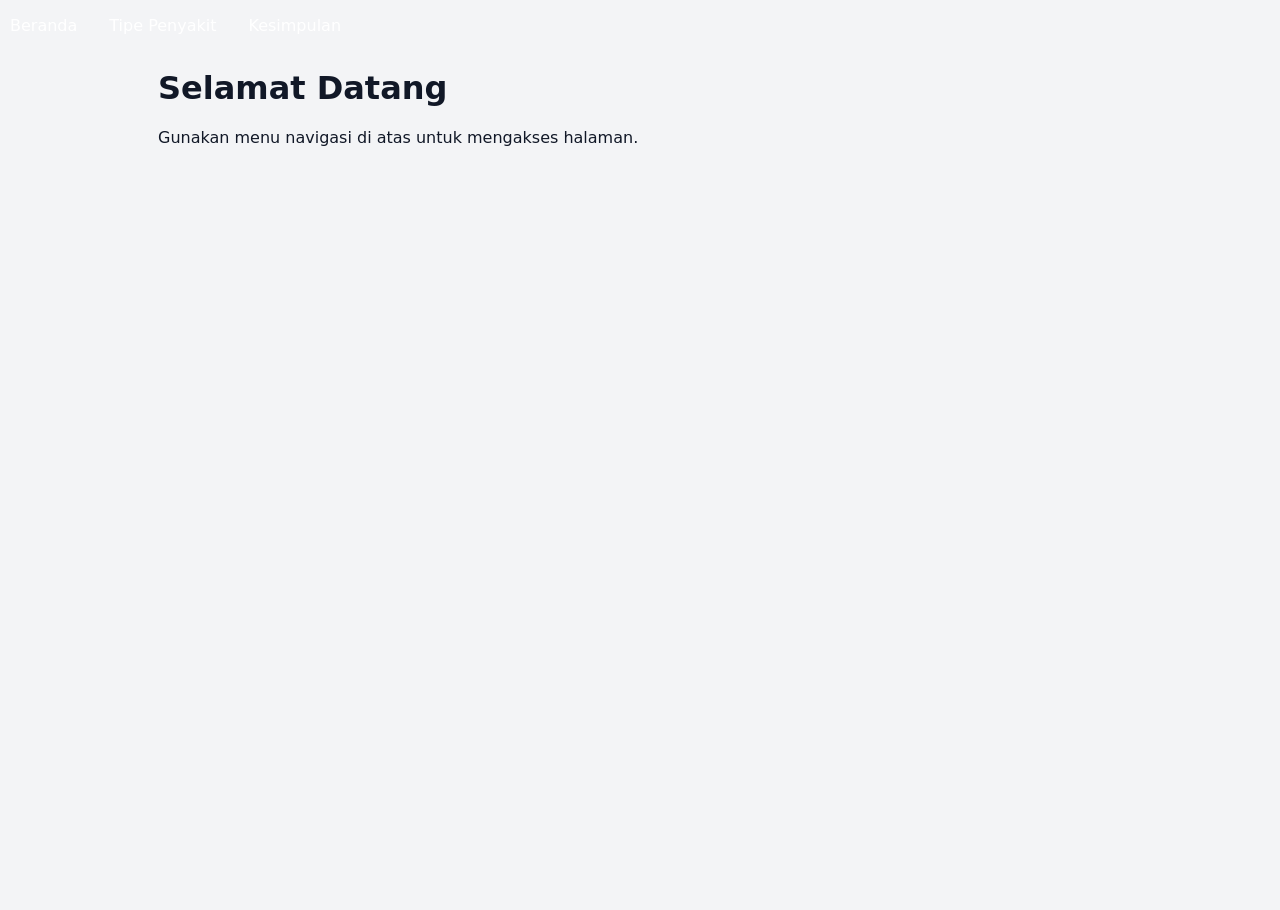
==== commit a678e009: "Update index.html" ====
--- a/index.html
+++ b/index.html
@@ -1,91 +1,20 @@
 <!DOCTYPE html>
-<html lang="id">
-<head>
-  <meta charset="utf-8" />
-  <meta name="viewport" content="width=device-width,initial-scale=1" />
-  <title>Sistem Diagnosa Penyakit Tanaman</title>
-  <link rel="stylesheet" href="style.css" />
+<html lang="en">
+<head class="site-header">
+<meta charset="UTF-8">
+<title>Diagnosa Tanaman</title>
+<link rel="stylesheet" href="style.css">
 </head>
 <body>
-  <header class="site-header">
-    <div class="container">
-      <h1>Sistem Diagnosa Penyakit Tanaman</h1>
-      <nav>
-        <ul class="menu">
-          <li><a href="#beranda">Beranda</a></li>
-          <li><a href="#tipe">Tipe Penyakit</a></li>
-          <li><a href="#kesimpulan">Kesimpulan</a></li>
-        </ul>
-      </nav>
-    </div>
-  </header>
-
-  <main class="container">
-    <!-- BERANDA -->
-    <section id="beranda" class="panel">
-      <h2>Beranda</h2>
-      <p>
-        Website ini membantu mengelompokkan dan mendiagnosa penyakit pada tanaman.
-        Pilih tipe penyakit di menu <strong>Tipe Penyakit</strong>, klik <em>Diagnosa</em>
-        untuk melihat detail dan ringkasan kesimpulan di menu <strong>Kesimpulan</strong>.
-      </p>
-
-      <h3>Data Anggota Kelompok</h3>
-      <div class="anggota-area">
-        <div id="anggotaList" class="anggota-list">Belum ada anggota.</div>
-
-        <div class="anggota-form">
-          <input id="anggotaInput" type="text" placeholder="Masukkan nama anggota..." />
-          <button id="tambahAnggotaBtn">Tambah Anggota</button>
-        </div>
-      </div>
-    </section>
-
-    <!-- TIPE PENYAKIT -->
-    <section id="tipe" class="panel">
-      <h2>Tipe Penyakit</h2>
-
-      <label for="dropdownPenyakit">Pilih Jenis Penyakit:</label>
-      <select id="dropdownPenyakit" aria-label="Pilih jenis penyakit">
-        <option value="">-- Pilih --</option>
-      </select>
-
-      <div class="controls">
-        <button id="diagnosaBtn">Diagnosa</button>
-        <button id="lihatTabelBtn">Lihat Semua Penyakit (Tabel)</button>
-      </div>
-
-      <div id="detailDiagnosa" class="detail-area" aria-live="polite"></div>
-
-      <h3>Diagnosa dalam bentuk tabel</h3>
-      <div class="table-wrap">
-        <table id="tabelPenyakit" class="hidden">
-          <thead>
-            <tr>
-              <th>No</th>
-              <th>Penyakit</th>
-              <th>Penyebab</th>
-              <th>Keterangan / Gejala</th>
-            </tr>
-          </thead>
-          <tbody></tbody>
-        </table>
-      </div>
-    </section>
-
-    <!-- KESIMPULAN -->
-    <section id="kesimpulan" class="panel">
-      <h2>Kesimpulan</h2>
-      <p id="hasilKesimpulan">Belum ada diagnosa yang dipilih.</p>
-    </section>
-  </main>
-
-  <footer class="site-footer">
-    <div class="container">
-      <small>Made for educational purposes — bisa diupload ke GitHub Pages (static site).</small>
-    </div>
-  </footer>
-
-  <script src="script.js"></script>
+<nav class="menu">
+<a href="beranda.html">Beranda</a>
+<a href="tipe.html">Tipe Penyakit</a>
+<a href="kesimpulan.html">Kesimpulan</a>
+</nav>
+<div class="container">
+<h1>Selamat Datang</h1>
+<p>Gunakan menu navigasi di atas untuk mengakses halaman.</p>
+</div>
+<script src="script.js"></script>
 </body>
 </html>
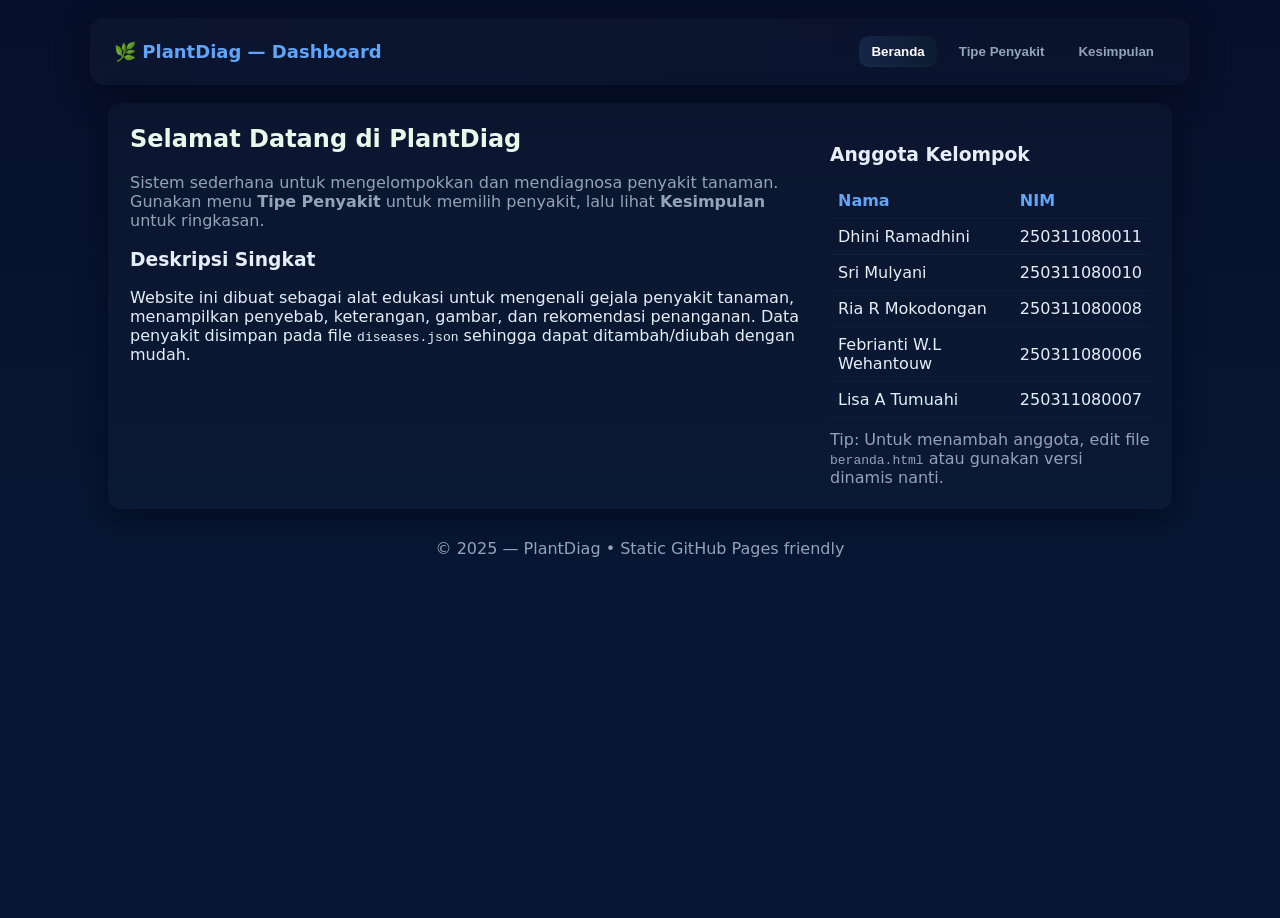
==== commit 173b7d70: "Add files via upload" ====
--- a/index.html
+++ b/index.html
@@ -1,20 +1,34 @@
-<!DOCTYPE html>
-<html lang="en">
-<head class="site-header">
-<meta charset="UTF-8">
-<title>Diagnosa Tanaman</title>
-<link rel="stylesheet" href="style.css">
+<!doctype html>
+<html lang="id">
+<head>
+  <meta charset="utf-8" />
+  <meta name="viewport" content="width=device-width,initial-scale=1" />
+  <title>Dashboard Diagnosa Penyakit Tanaman</title>
+  <link rel="stylesheet" href="style.css">
 </head>
 <body>
-<nav class="menu">
-<a href="beranda.html">Beranda</a>
-<a href="tipe.html">Tipe Penyakit</a>
-<a href="kesimpulan.html">Kesimpulan</a>
-</nav>
-<div class="container">
-<h1>Selamat Datang</h1>
-<p>Gunakan menu navigasi di atas untuk mengakses halaman.</p>
-</div>
-<script src="script.js"></script>
+  <header class="topbar">
+    <div class="brand">🌿 PlantDiag — Dashboard</div>
+    <nav class="topnav">
+      <button data-link="beranda.html" class="nav-btn active">Beranda</button>
+      <button data-link="tipe.html" class="nav-btn">Tipe Penyakit</button>
+      <button data-link="kesimpulan.html" class="nav-btn">Kesimpulan</button>
+    </nav>
+  </header>
+
+  <main id="app" class="app"></main>
+
+  <footer class="footer">
+    <div>© 2025 — PlantDiag • Static GitHub Pages friendly</div>
+  </footer>
+
+  <script src="script.js"></script>
+  <script>
+    // load initial page
+    window.addEventListener('DOMContentLoaded', () => {
+      const defaultPage = 'beranda.html';
+      window.APP && APP.loadPage(defaultPage);
+    });
+  </script>
 </body>
 </html>
--- a/style.css
+++ b/style.css
@@ -1,66 +1,65 @@
-/* style.css - sederhana, responsif */
 :root{
-  --primary:#2563eb;
-  --muted:#6b7280;
-  --card:#ffffff;
-  --bg:#f3f4f6;
+  --bg:#0f172a;
+  --card:#0b1220;
+  --accent:#16a34a;
+  --muted:#94a3b8;
+  --glass: rgba(255,255,255,0.03);
   --radius:12px;
+  --maxw:1100px;
+  --accent-2: #60a5fa;
 }
 
 *{box-sizing:border-box}
-html,body{height:100%}
-body{
-  font-family:Inter, system-ui, -apple-system, 'Segoe UI', Roboto, Arial;
-  margin:0;background:var(--bg);color:#111827;
-  -webkit-font-smoothing:antialiased;
+html,body{height:100%;margin:0;font-family:Inter,ui-sans-serif,system-ui,-apple-system,'Segoe UI',Roboto,Helvetica,Arial; background: linear-gradient(180deg,#07102a 0%, #071733 60%); color: #e6eef8;}
+
+.topbar{
+  display:flex;align-items:center;justify-content:space-between;padding:18px 24px; max-width:var(--maxw); margin:18px auto; background:linear-gradient(90deg, rgba(255,255,255,0.02), rgba(255,255,255,0.01)); border-radius:14px;
+  box-shadow: 0 8px 30px rgba(2,6,23,0.6);
 }
-
-.container{
-  max-width:1000px;margin:28px auto;padding:0 18px;
+.brand{font-weight:700; font-size:18px; color:var(--accent-2)}
+.topnav{display:flex;gap:10px}
+.nav-btn{
+  background:transparent;border:0;color:var(--muted);padding:8px 12px;border-radius:10px;cursor:pointer;font-weight:600;
 }
-
-/* header */
-.site-header{background:var(--primary);color:white;padding:18px 0;border-bottom-left-radius:12px;border-bottom-right-radius:12px}
-.site-header h1{margin:0;font-size:20px}
-.menu{list-style:none;padding:0;margin:10px 0 0;display:flex;gap:12px}
-.menu a{color:white;text-decoration:none;padding:6px 10px;border-radius:8px;display:inline-block}
-.menu a:hover{background:rgba(255,255,255,0.08)}
+.nav-btn.active{background:linear-gradient(90deg, rgba(96,165,250,0.12), rgba(22,163,74,0.06)); color: white; box-shadow: inset 0 -2px 0 rgba(255,255,255,0.02);}
+.app{max-width:var(--maxw);margin:18px auto;padding:0 18px;}
 
 /* panels */
-.panel{
-  background:var(--card);padding:20px;margin-top:18px;border-radius:var(--radius);
-  box-shadow:0 6px 18px rgba(15,23,42,0.06);
-}
-.panel h2{margin-top:0}
+.panel{background: linear-gradient(180deg, rgba(255,255,255,0.02), rgba(255,255,255,0.01)); border-radius:var(--radius); padding:22px; box-shadow: 0 10px 30px rgba(2,6,23,0.6); margin-bottom:18px;}
+.panel-grid{display:grid;grid-template-columns: 1fr 320px; gap:20px; align-items:start;}
+.panel-main h1{margin-top:0;color:#e6f9ea}
+.muted{color:var(--muted);}
 
-/* anggota */
-.anggota-area{display:flex;flex-direction:column;gap:10px}
-.anggota-form{display:flex;gap:8px;margin-top:6px}
-.anggota-form input{flex:1;padding:10px;border:1px solid #e5e7eb;border-radius:8px}
-.anggota-form button{padding:10px 14px;background:var(--primary);color:white;border:none;border-radius:8px;cursor:pointer}
-.anggota-list{min-height:40px;padding:10px;border:1px dashed #e5e7eb;border-radius:8px;background:#fff}
+/* anggota table */
+.anggota-table{width:100%; border-collapse:collapse; margin-top:8px; color:#e6eef8}
+.anggota-table th, .anggota-table td{padding:8px;border-bottom:1px solid rgba(255,255,255,0.03); text-align:left}
+.anggota-table th{color:var(--accent-2); font-weight:700}
 
-/* controls */
-.controls{margin:12px 0;display:flex;gap:8px}
-button{background:var(--primary);color:white;border:none;padding:10px 14px;border-radius:8px;cursor:pointer}
-button.secondary{background:#10b981}
-button.ghost{background:transparent;border:1px solid #e5e7eb;color:var(--muted)}
+/* form */
+.form-row{display:flex;gap:12px;align-items:center;margin-top:12px;flex-wrap:wrap}
+.select-wrap{display:flex;gap:10px;align-items:center;flex:1}
+.modern-select{padding:12px 14px;border-radius:10px;border:1px solid rgba(255,255,255,0.04);background:var(--glass);color:white; min-width:240px;font-weight:600}
+.ghost{background:transparent;border:1px solid rgba(255,255,255,0.04);color:var(--muted);padding:8px 10px;border-radius:8px;cursor:pointer}
+.actions{display:flex;gap:10px}
+.primary{background:linear-gradient(90deg,var(--accent), #16a34a);border:0;padding:10px 16px;border-radius:10px;color:white;cursor:pointer;font-weight:700}
+.secondary{background:#60a5fa;padding:10px 14px;border-radius:10px;border:0;color:#04263b;cursor:pointer}
 
-/* detail */
-.detail-area{margin-top:14px;padding:12px;border-radius:8px;background:#f9fafb;border:1px solid #eef2ff}
+/* result */
+.result-area{margin-top:14px;padding:12px;border-radius:10px;background: linear-gradient(180deg, rgba(255,255,255,0.01), rgba(255,255,255,0.005));border:1px solid rgba(255,255,255,0.02)}
+.table-wrap{overflow:auto;margin-top:10px}
+.data-table{width:100%;border-collapse:collapse;color:#e6eef8}
+.data-table th, .data-table td{padding:10px;border-bottom:1px solid rgba(255,255,255,0.03); text-align:left}
+.data-table th{background:rgba(255,255,255,0.02); color:var(--accent-2); font-weight:700}
 
-/* table */
-.table-wrap{overflow:auto;margin-top:10px}
-table{width:100%;border-collapse:collapse}
-th,td{padding:10px;border:1px solid #e6e7eb;text-align:left}
-th{background:#f3f4f6}
+/* image cell */
+.img-cell img{width:90px;height:60px;object-fit:cover;border-radius:8px;border:1px solid rgba(255,255,255,0.04)}
 
-/* hidden */
-.hidden{display:none}
+/* footer */
+.footer{max-width:var(--maxw);margin:18px auto;padding:12px 18px;text-align:center;color:var(--muted)}
 
 /* responsive */
-@media (max-width:640px){
-  .menu{flex-direction:column}
-  .anggota-form{flex-direction:column}
-  .anggota-form input{width:100%}
+@media (max-width:920px){
+  .panel-grid{grid-template-columns:1fr}
+  .topnav{display:none}
+  .brand{font-size:16px}
 }
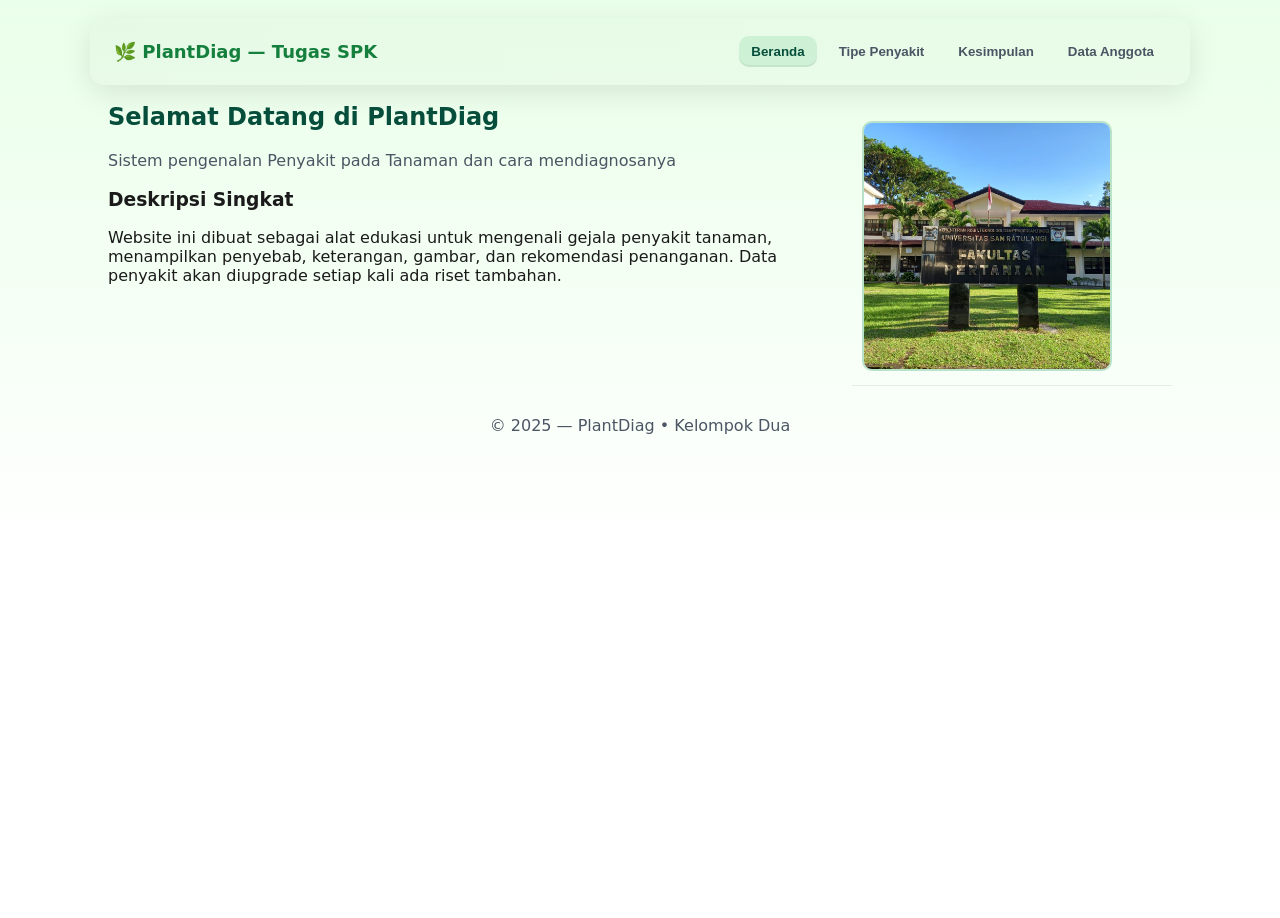
==== commit 8637a87b: "Add files via upload" ====
--- a/index.html
+++ b/index.html
@@ -8,18 +8,19 @@
 </head>
 <body>
   <header class="topbar">
-    <div class="brand">🌿 PlantDiag — Dashboard</div>
+    <div class="brand">🌿 PlantDiag — Tugas SPK</div>
     <nav class="topnav">
       <button data-link="beranda.html" class="nav-btn active">Beranda</button>
       <button data-link="tipe.html" class="nav-btn">Tipe Penyakit</button>
       <button data-link="kesimpulan.html" class="nav-btn">Kesimpulan</button>
+      <button data-link="anggota.html" class="nav-btn">Data Anggota</button>
     </nav>
   </header>
 
   <main id="app" class="app"></main>
 
   <footer class="footer">
-    <div>© 2025 — PlantDiag • Static GitHub Pages friendly</div>
+    <div>© 2025 — PlantDiag • Kelompok Dua</div>
   </footer>
 
   <script src="script.js"></script>
--- a/style.css
+++ b/style.css
@@ -1,65 +1,230 @@
 :root{
-  --bg:#0f172a;
-  --card:#0b1220;
-  --accent:#16a34a;
-  --muted:#94a3b8;
-  --glass: rgba(255,255,255,0.03);
+  --bg:#ffffff;
+  --card:#f5fef6;
+  --accent:#16a34a;       /* Hijau utama */
+  --muted:#4b5563;        /* Abu gelap */
+  --glass: rgba(0,0,0,0.03);
   --radius:12px;
   --maxw:1100px;
-  --accent-2: #60a5fa;
+  --accent-2: #15803d;    /* Hijau lebih gelap */
 }
 
 *{box-sizing:border-box}
-html,body{height:100%;margin:0;font-family:Inter,ui-sans-serif,system-ui,-apple-system,'Segoe UI',Roboto,Helvetica,Arial; background: linear-gradient(180deg,#07102a 0%, #071733 60%); color: #e6eef8;}
-
+html,body{
+  height:100%;
+  margin:0;
+  font-family:Inter,ui-sans-serif,system-ui,-apple-system,'Segoe UI',Roboto,Helvetica,Arial;
+  background: linear-gradient(180deg,#eaffea 0%, #ffffff 60%);
+  color: #1a1a1a;
+}
+
+/* TOPBAR */
 .topbar{
-  display:flex;align-items:center;justify-content:space-between;padding:18px 24px; max-width:var(--maxw); margin:18px auto; background:linear-gradient(90deg, rgba(255,255,255,0.02), rgba(255,255,255,0.01)); border-radius:14px;
-  box-shadow: 0 8px 30px rgba(2,6,23,0.6);
-}
-.brand{font-weight:700; font-size:18px; color:var(--accent-2)}
-.topnav{display:flex;gap:10px}
+  display:flex;
+  align-items:center;
+  justify-content:space-between;
+  padding:18px 24px;
+  max-width:var(--maxw);
+  margin:18px auto;
+  background:linear-gradient(90deg, rgba(0,0,0,0.02), rgba(0,0,0,0.01));
+  border-radius:14px;
+  box-shadow: 0 8px 30px rgba(0,0,0,0.1);
+}
+.brand{
+  font-weight:700;
+  font-size:18px;
+  color:var(--accent-2);
+}
+.topnav{
+  display:flex;
+  gap:10px;
+}
 .nav-btn{
-  background:transparent;border:0;color:var(--muted);padding:8px 12px;border-radius:10px;cursor:pointer;font-weight:600;
-}
-.nav-btn.active{background:linear-gradient(90deg, rgba(96,165,250,0.12), rgba(22,163,74,0.06)); color: white; box-shadow: inset 0 -2px 0 rgba(255,255,255,0.02);}
-.app{max-width:var(--maxw);margin:18px auto;padding:0 18px;}
-
-/* panels */
-.panel{background: linear-gradient(180deg, rgba(255,255,255,0.02), rgba(255,255,255,0.01)); border-radius:var(--radius); padding:22px; box-shadow: 0 10px 30px rgba(2,6,23,0.6); margin-bottom:18px;}
-.panel-grid{display:grid;grid-template-columns: 1fr 320px; gap:20px; align-items:start;}
-.panel-main h1{margin-top:0;color:#e6f9ea}
-.muted{color:var(--muted);}
-
-/* anggota table */
-.anggota-table{width:100%; border-collapse:collapse; margin-top:8px; color:#e6eef8}
-.anggota-table th, .anggota-table td{padding:8px;border-bottom:1px solid rgba(255,255,255,0.03); text-align:left}
-.anggota-table th{color:var(--accent-2); font-weight:700}
-
-/* form */
-.form-row{display:flex;gap:12px;align-items:center;margin-top:12px;flex-wrap:wrap}
-.select-wrap{display:flex;gap:10px;align-items:center;flex:1}
-.modern-select{padding:12px 14px;border-radius:10px;border:1px solid rgba(255,255,255,0.04);background:var(--glass);color:white; min-width:240px;font-weight:600}
-.ghost{background:transparent;border:1px solid rgba(255,255,255,0.04);color:var(--muted);padding:8px 10px;border-radius:8px;cursor:pointer}
+  background:transparent;
+  border:0;
+  color:var(--muted);
+  padding:8px 12px;
+  border-radius:10px;
+  cursor:pointer;
+  font-weight:600;
+}
+.nav-btn.active{
+  background:rgba(22,163,74,0.12);
+  color:#064e3b;
+  box-shadow: inset 0 -2px 0 rgba(0,0,0,0.05);
+}
+
+.app{
+  max-width:var(--maxw);
+  margin:18px auto;
+  padding:0 18px;
+}
+
+/* PANELS */
+.panel{
+  background: linear-gradient(180deg, rgba(0,0,0,0.02), rgba(0,0,0,0.01));
+  border-radius:var(--radius);
+  padding:22px;
+  box-shadow: 0 10px 20px rgba(0,0,0,0.08);
+  margin-bottom:18px;
+}
+.panel-grid{
+  display:grid;
+  grid-template-columns: 1fr 320px;
+  gap:20px;
+  align-items:start;
+}
+.panel-main h1{
+  margin-top:0;
+  color:#064e3b;
+}
+.muted{
+  color:var(--muted);
+}
+
+/* TABEL ANGGOTA */
+.anggota-table{
+  width:100%;
+  border-collapse:collapse;
+  margin-top:8px;
+  color:#1a1a1a;
+}
+.anggota-table th, .anggota-table td{
+  padding:8px;
+  border-bottom:1px solid rgba(0,0,0,0.08);
+  text-align:left;
+}
+.anggota-table th{
+  color:var(--accent-2);
+  font-weight:700;
+}
+
+/* FORM */
+.form-row{
+  display:flex;
+  gap:12px;
+  align-items:center;
+  margin-top:12px;
+  flex-wrap:wrap;
+}
+.select-wrap{
+  display:flex;
+  gap:10px;
+  align-items:center;
+  flex:1;
+}
+.modern-select{
+  padding:12px 14px;
+  border-radius:10px;
+  border:1px solid rgba(0,0,0,0.1);
+  background:#ffffff;
+  color:#1a1a1a;
+  min-width:240px;
+  font-weight:600;
+}
+.ghost{
+  background:transparent;
+  border:1px solid rgba(0,0,0,0.1);
+  color:var(--muted);
+  padding:8px 10px;
+  border-radius:8px;
+  cursor:pointer;
+}
 .actions{display:flex;gap:10px}
-.primary{background:linear-gradient(90deg,var(--accent), #16a34a);border:0;padding:10px 16px;border-radius:10px;color:white;cursor:pointer;font-weight:700}
-.secondary{background:#60a5fa;padding:10px 14px;border-radius:10px;border:0;color:#04263b;cursor:pointer}
-
-/* result */
-.result-area{margin-top:14px;padding:12px;border-radius:10px;background: linear-gradient(180deg, rgba(255,255,255,0.01), rgba(255,255,255,0.005));border:1px solid rgba(255,255,255,0.02)}
-.table-wrap{overflow:auto;margin-top:10px}
-.data-table{width:100%;border-collapse:collapse;color:#e6eef8}
-.data-table th, .data-table td{padding:10px;border-bottom:1px solid rgba(255,255,255,0.03); text-align:left}
-.data-table th{background:rgba(255,255,255,0.02); color:var(--accent-2); font-weight:700}
-
-/* image cell */
-.img-cell img{width:90px;height:60px;object-fit:cover;border-radius:8px;border:1px solid rgba(255,255,255,0.04)}
-
-/* footer */
-.footer{max-width:var(--maxw);margin:18px auto;padding:12px 18px;text-align:center;color:var(--muted)}
-
-/* responsive */
+
+.primary{
+  background:linear-gradient(90deg,var(--accent), #22c55e);
+  border:0;
+  padding:10px 16px;
+  border-radius:10px;
+  color:white;
+  cursor:pointer;
+  font-weight:700;
+}
+.primary:hover{
+  background:linear-gradient(90deg,#15803d,#16a34a);
+}
+
+.secondary{
+  background:#bbf7d0;
+  padding:10px 14px;
+  border-radius:10px;
+  border:0;
+  color:#064e3b;
+  cursor:pointer;
+}
+
+/* RESULT AREA */
+.result-area{
+  margin-top:14px;
+  padding:12px;
+  border-radius:10px;
+  background:#f0fdf4;
+  border:1px solid rgba(22,163,74,0.2);
+}
+.table-wrap{
+  overflow:auto;
+  margin-top:10px;
+}
+.data-table{
+  width:100%;
+  border-collapse:collapse;
+  color:#1a1a1a;
+}
+.data-table th, .data-table td{
+  padding:10px;
+  border-bottom:1px solid rgba(0,0,0,0.06);
+  text-align:left;
+}
+.data-table th{
+  background:#dcfce7;
+  color:#064e3b;
+  font-weight:700;
+}
+
+/* GAMBAR */
+.img-cell img{
+  width:90px;
+  height:60px;
+  object-fit:cover;
+  border-radius:8px;
+  border:1px solid rgba(0,0,0,0.1);
+}
+
+/* FOOTER */
+.footer{
+  max-width:var(--maxw);
+  margin:18px auto;
+  padding:12px 18px;
+  text-align:center;
+  color:var(--muted);
+}
+
+/* RESPONSIVE */
 @media (max-width:920px){
   .panel-grid{grid-template-columns:1fr}
   .topnav{display:none}
   .brand{font-size:16px}
 }
+
+/* Kolom gambar anggota */
+.anggota-foto img{
+  width: 250px;
+  height: 250px;
+  object-fit: cover;
+  border-radius: 10px;
+  border: 2px solid rgba(22,163,74,0.3); /* border hijau terang */
+  background: #fff;
+}
+
+/* Agar tabel rapi */
+.anggota-table td{
+  vertical-align: middle;
+  padding: 10px;
+}
+
+/* Agar foto tidak mepet */
+.anggota-foto{
+  width: 100px;
+  text-align: center;
+}
